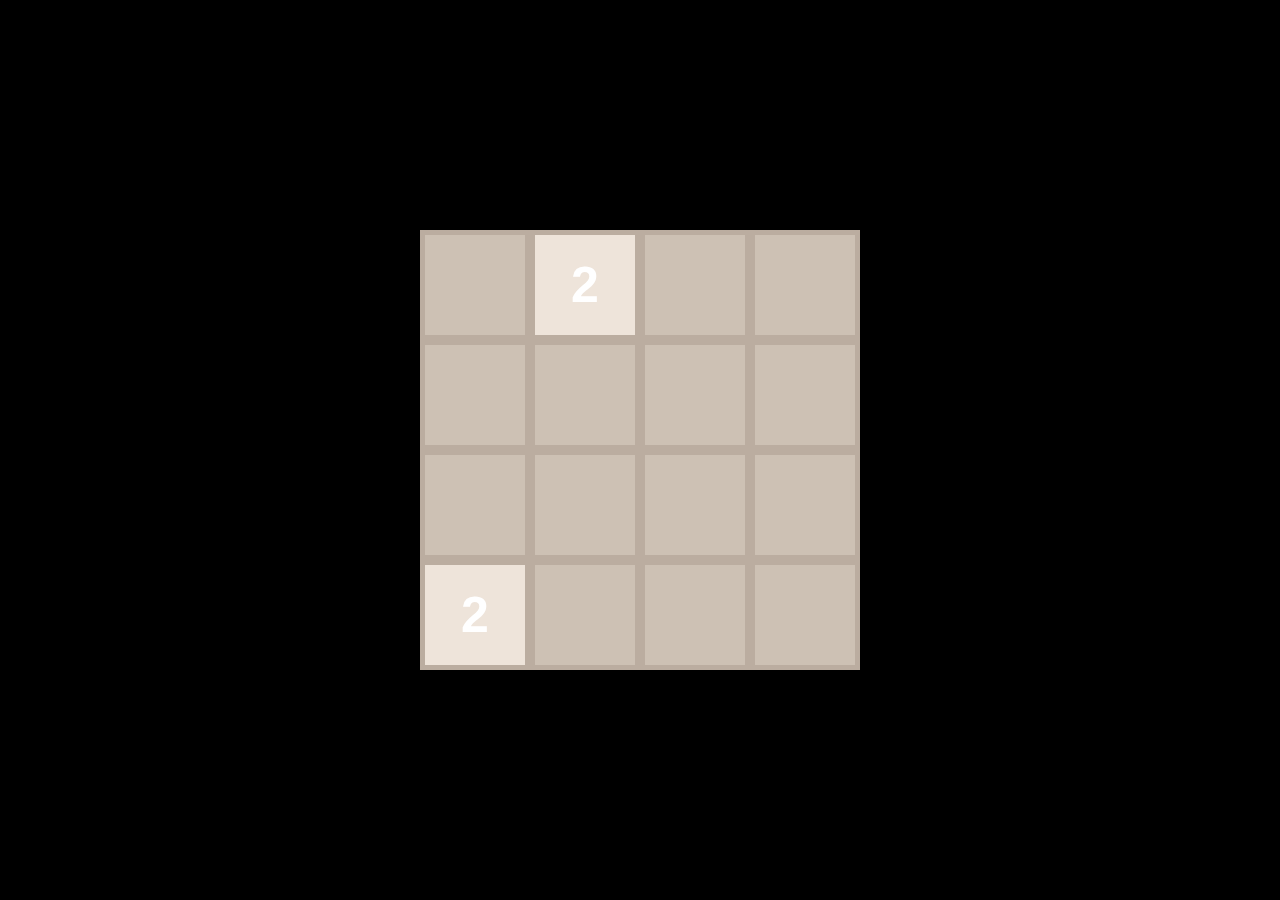
==== 2048.html @ 162dd677 "first commit" ====
<!DOCTYPE html>
<html>
	<head>
		<meta charset="UTF-8">
		<title>我的2048</title>
		<link rel="stylesheet" type="text/css" href="css/2048.css"/>
	</head>
	<body>
		<div class="container">
			
			
		</div>
		<script src="js/2048.js" type="text/javascript" charset="utf-8"></script>
	</body>
</html>
---- css/2048.css ----
html, body {
	margin: 0;
	padding: 0;
	background-color: #000000;
	height: 100%;
}

body {
	font-family: "Clear Sans", "Helvetica Neue", Arial, sans-serif;
	display: flex;
	align-items: center;
	justify-content: center;
}

.container {
	position: relative;
	background-color: rgb(187,173,160);
	width: 440px;
	height: 440px;
}


.square_base {
	position: absolute;
	margin: 5px;
	width: 100px;
	height: 100px;
	transition: transform  0.1s ease-in;
		
}

.square_empty {
	z-index: 1;
	

}

.square_tile {

	text-align: center;
	line-height: 100px;
	color: white;
	font-size: 50px;
	font-weight: bold;
	z-index: 10;
}
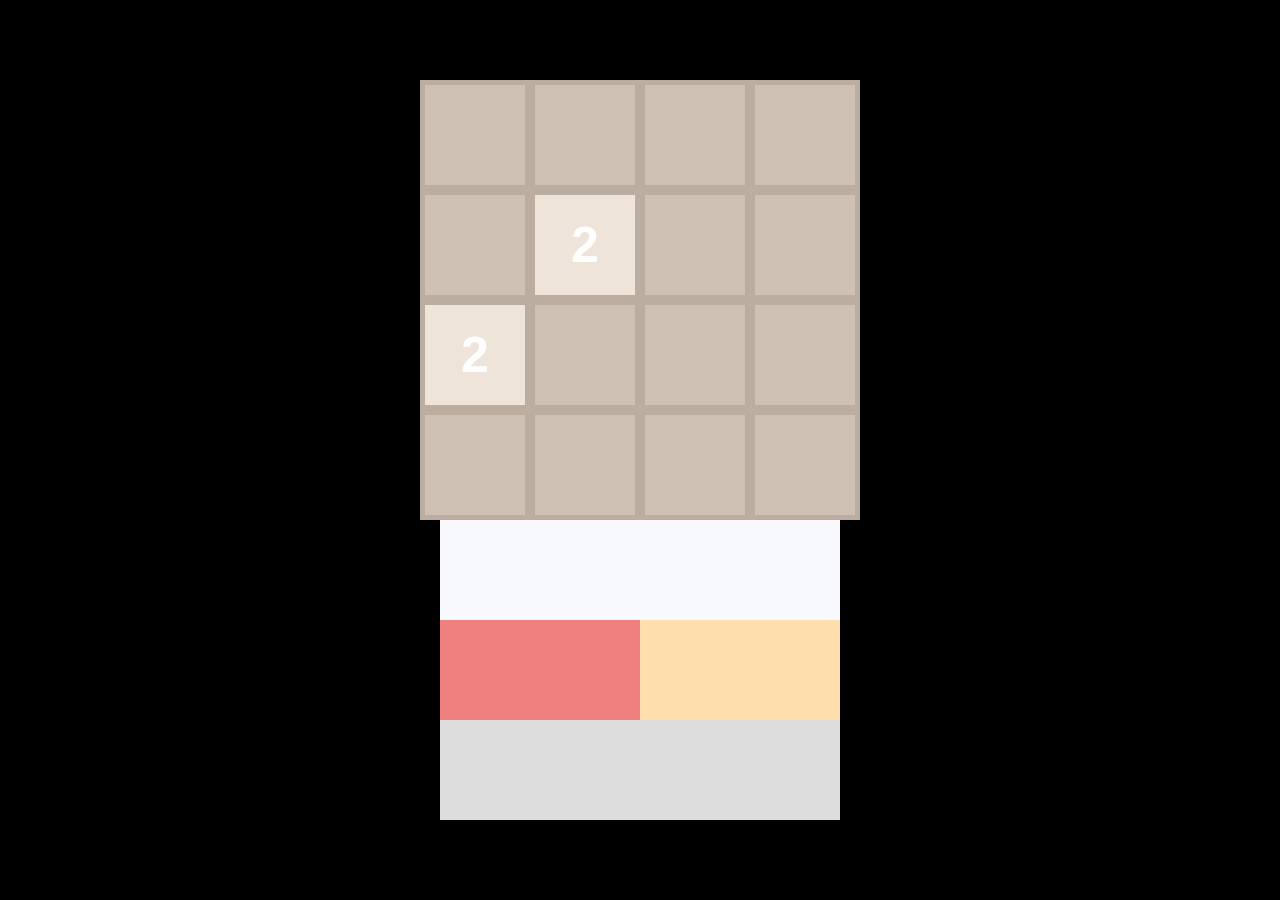
==== commit b69978e8: "fi" ====
--- a/2048.html
+++ b/2048.html
@@ -2,6 +2,7 @@
 <html>
 	<head>
 		<meta charset="UTF-8">
+		<meta name="viewport" content="initial-scale=0.5, maximum-scale=0.5, user-scalable=no" />
 		<title>我的2048</title>
 		<link rel="stylesheet" type="text/css" href="css/2048.css"/>
 	</head>
@@ -10,6 +11,22 @@
 			
 			
 		</div>
+		<div class="control_area">
+			<div class="up">
+					
+			</div>
+			<div class="mid_container">
+				<div class="left">
+					
+				</div>	
+				<div class="right">
+					
+				</div>
+			</div>			
+			<div class="down">
+					
+			</div>
+		</div>
 		<script src="js/2048.js" type="text/javascript" charset="utf-8"></script>
 	</body>
 </html>
--- a/css/2048.css
+++ b/css/2048.css
@@ -9,6 +9,7 @@
 body {
 	font-family: "Clear Sans", "Helvetica Neue", Arial, sans-serif;
 	display: flex;
+	flex-direction: column;
 	align-items: center;
 	justify-content: center;
 }
@@ -21,18 +22,23 @@
 }
 
 
+.square_bk {
+	z-index: 2;
+	background-color: rgb(205, 193, 180);
+}
+
 .square_base {
 	position: absolute;
 	margin: 5px;
 	width: 100px;
 	height: 100px;
-	transition: transform  0.1s ease-in;
+	transition: transform  0.1s linear;
 		
 }
 
 .square_empty {
-	z-index: 1;
-	
+	z-index: -1;
+
 
 }
 
@@ -45,3 +51,36 @@
 	font-weight: bold;
 	z-index: 10;
 }
+
+.control_area {
+	height: 300px;
+	width: 400px;
+	background-color: navajowhite;
+}
+
+.up {
+	height: 100px;
+	background-color: ghostwhite;
+}
+
+.mid_container {
+	height: 100px;
+}
+
+.left {
+	display: inline-block;
+	height: 100px;
+	width: 50%;
+	background-color: lightcoral;
+}
+
+.right {
+	display: inline-block;
+	height: 100px;
+	width: 45%;
+}
+
+.down {
+	height: 100px;
+	background-color: gainsboro;
+}
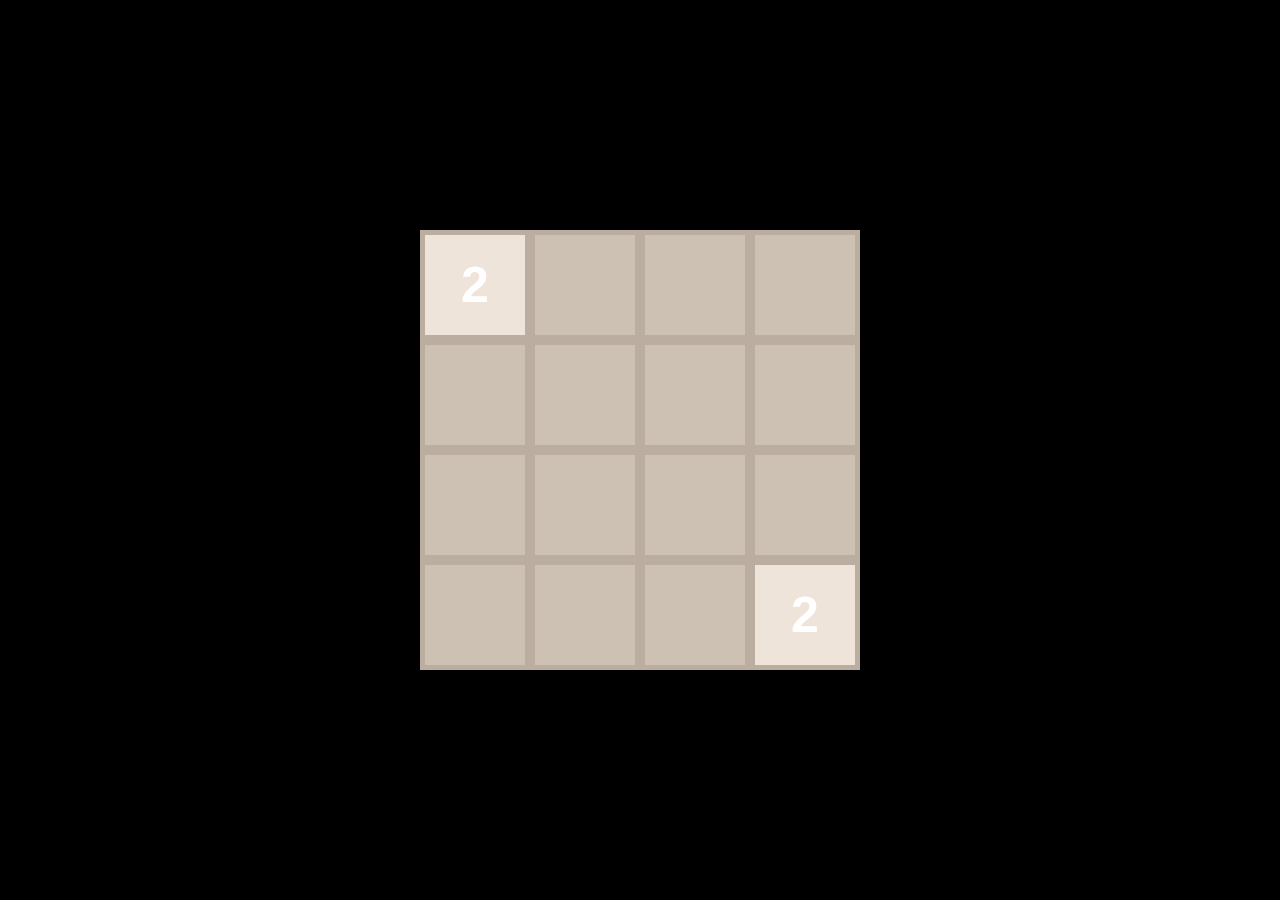
==== commit 5a258353: "Update 2048.html" ====
--- a/2048.html
+++ b/2048.html
@@ -2,7 +2,7 @@
 <html>
 	<head>
 		<meta charset="UTF-8">
-		<meta name="viewport" content="initial-scale=0.5, maximum-scale=0.5, user-scalable=no" />
+<!-- 		<meta name="viewport" content="initial-scale=0.5, maximum-scale=0.5, user-scalable=no" /> -->
 		<title>我的2048</title>
 		<link rel="stylesheet" type="text/css" href="css/2048.css"/>
 	</head>
@@ -11,7 +11,7 @@
 			
 			
 		</div>
-		<div class="control_area">
+<!-- 		<div class="control_area">
 			<div class="up">
 					
 			</div>
@@ -26,7 +26,7 @@
 			<div class="down">
 					
 			</div>
-		</div>
+		</div> -->
 		<script src="js/2048.js" type="text/javascript" charset="utf-8"></script>
 	</body>
 </html>
